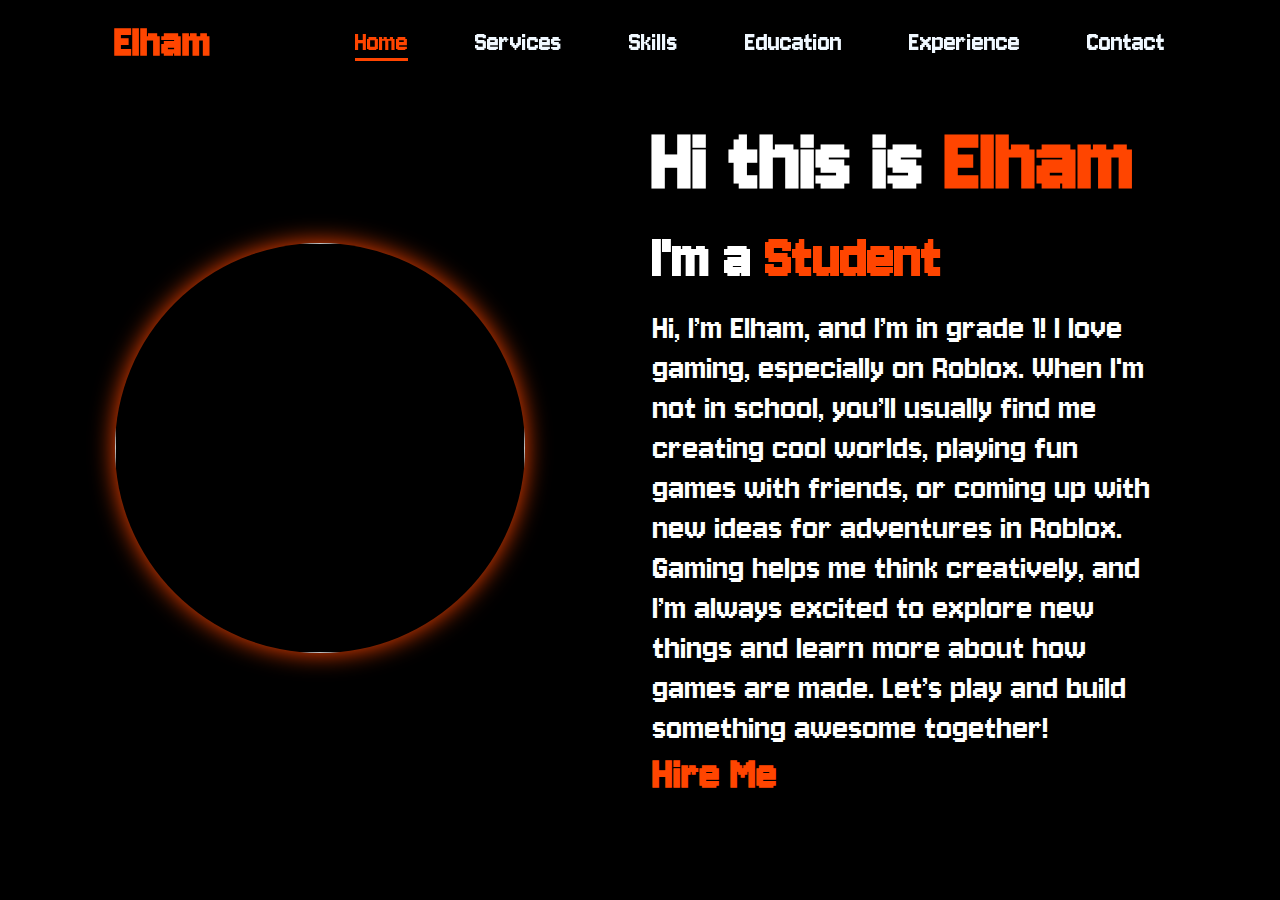
==== index.html @ d4156fb9 "Added Files via Upload" ====
<!DOCTYPE html>
<html lang="en">
<head>
    <meta charset="UTF-8">
    <meta name="viewport" content="width=device-width, initial-scale=1.0">
    <link rel="preconnect" href="https://fonts.googleapis.com">
    <link rel="preconnect" href="https://fonts.gstatic.com" crossorigin>
    <link href="https://fonts.googleapis.com/css2?family=Jersey+10&display=swap" rel="stylesheet">
    <link rel="stylesheet" href="styles.css">

    <title>Portfolio website</title>
</head>
<body>
<header>  
<a href="#" class="logo">Elham</a>

<nav>
    <a href="index.html"class="active">Home</a>
    <a href="servicespage.html">Services</a>
    <a href="skillspage.html">Skills</a>
    <a href="educationpage.html">Education</a>
    <a href="experiencepage.html">Experience</a>
    <a href="contactpage.html">Contact</a>
   </nav>
</header>

<section class="home">

<div class="home-img">
    <img src="assets/luffy.jpg" alt="">
</div>

<div class="home-content">
    <h1>Hi this is <span>Elham</span></h1>
    <h3 class="typing-text">I'm a <span>Student</span></h3>
    <p>Hi, I’m Elham, and I’m in grade 1! I love gaming, especially on Roblox. When I'm not in school, you’ll usually find me creating cool worlds, playing fun games with friends, or coming up with new ideas for adventures in Roblox. Gaming helps me think creatively, and I’m always excited to explore new things and learn more about how games are made. Let’s play and build something awesome together!</p>
<div class="social-icons">
    <a href="#"><i class = "fa-brands fa-linkedin"></i></a>
    <a href="#"><i class = "fa-brands fa-youtube"></i></a>
    <a href="#"><i class = "fa-brands fa-facebook"></i></a>
    <a href="#"><i class = "fa-brands fa-instagram"></i></a>
</div>

<a href="hiremepage.html" class="btn">Hire Me</a>
</section>

</body>
</html>
---- styles.css ----
* {
  margin: 0;
  padding: 0;
  box-sizing: border-box;
  text-decoration: none;
  font-family: "Jersey 10", sans-serif;
  border: none;
  outline: none;
}

body, html {
  font-size: 100%;
  width: 100%;
  height: 100vh;
  overflow-x: hidden;
  background-color: black;
  color: white;
}

p{
  font-size: 2.3rem;
}

body {
  font-weight: 400;
  font-family: "Jersey 10", sans-serif !important;
}

/* Header */
header {
  position: fixed;
  top: 0;
  left: 0;
  width: 100%;
  padding: 1rem 9%;
  background-color: transparent;
  display: flex;
  justify-content: space-between;
  align-items: center;
  z-index: 100;
}

.logo, .btn {
  font-size: 3rem;
  color: orangered;
  font-weight: 800;
  cursor: pointer;
  transition: transform 0.5s ease;
  font-family: "Jersey 10", sans-serif !important;
}

.logo:hover {
  transform: scale(1.1);
}

nav a {
  font-size: 1.8rem;
  color: aliceblue;
  margin-left: 4rem;
  font-weight: 500;
  transition: color 0.3s ease, border-bottom 0.3s ease;
  border-bottom: 3px solid transparent;
}

nav a:hover,
nav a.active {
  color: orangered;
  border-bottom: 3px solid orangered;
}

/* Section Styles */
section {
  min-height: 100vh;
  padding: 5rem 9%;
  color: white;
  background-color: black;
}

/* Home Section */
.home {
  display: flex;
  justify-content: center;
  align-items: center;
  gap: 8rem;
  background-color: #000;
}

.home .home-content h1 {
  font-size: 6rem;
  font-weight: 700;
  line-height: 1.3;
}

span {
  color: orangered;
}

.home-content h3 {
  font-size: 4rem;
  margin-bottom: 1rem;
  font-weight: 700;
}

/* Home Image */
.home-img {
  border-radius: 50%;
}

.home-img img {
  width: 32vw;
  height: 32vw;
  border-radius: 50%;
  box-shadow: 0 0 25px orangered;
  cursor: pointer;
  transition: transform 0.2s ease;
}

.home-img img:hover {
  transform: scale(1.05);
}

/* Social Icons */
.social-icon a {
  display: inline-flex;
  justify-content: center;
  align-items: center;
  width: 4rem;
  height: 4rem;
  background-color: transparent;
  border: 0.2rem solid orangered;
  font-size: 2rem;
  border-radius: 50%;
  margin: 0 1.5rem;
  transition: transform 0.3s ease, background-color 0.3s ease;
}

.social-icon a:hover {
  background-color: orangered;
  color: black;
  transform: scale(1.3) translateY(-5px);
}

/* Section for Services, Skills, Education, Experience, Contact */
.services, .skills, .education, .experience, .contact {
  text-align: center;
  background-color: #000;
}

.services h1, .skills h1, .education h1, .experience h1, .contact h1 {
  font-size: 4rem;
  margin-bottom: 3rem;
  color: orangered;
}

.services p, .skills p, .education p, .experience p, .contact p {
  font-size: 1.8rem;
  margin-bottom: 2rem;
}

.service-list, .skill-list, .education-list, .experience-list {
  display: flex;
  flex-direction: column;
  gap: 2rem;
  align-items: center;
}

.service-item, .skill-item, .education-item, .experience-item {
  background-color: #1a1a1a;
  padding: 2rem;
  width: 80%;
  border-radius: 10px;
  transition: transform 0.3s ease;
}

.service-item:hover, .skill-item:hover, .education-item:hover, .experience-item:hover {
  transform: scale(1.05);
}

.service-item h3, .skill-item h3, .education-item h3, .experience-item h3 {
  font-size: 2.5rem;
  color: orangered;
  margin-bottom: 1rem;
}

.service-item p, .skill-item p, .education-item p, .experience-item p {
  font-size: 1.5rem;
  color: aliceblue;
}

/* Contact Form */
.contact form {
  display: flex;
  flex-direction: column;
  gap: 2rem;
  width: 60%;
  margin: auto;
}

.contact form input, .contact form textarea {
  padding: 1.5rem;
  font-size: 1.8rem;
  background-color: #1a1a1a;
  color: aliceblue;
  border-radius: 5px;
  border: 2px solid orangered;
  transition: border-color 0.3s ease;
}

.contact form input:focus, .contact form textarea:focus {
  border-color: white;
}

.contact form button {
  padding: 1.5rem 3rem;
  font-size: 1.8rem;
  background-color: orangered;
  color: white;
  border-radius: 5px;
  cursor: pointer;
  transition: background-color 0.3s ease;
}

.contact form button:hover {
  background-color: #e67e22;
}

/* Media Queries for Responsiveness */
@media (max-width: 1200px) {
  .home .home-content h1 {
    font-size: 4.5rem;
  }

  .home-content h3 {
    font-size: 3.5rem;
  }
  
  .home-img img {
    width: 40vw;
    height: 40vw;
  }

  .service-item, .skill-item, .education-item, .experience-item {
    width: 90%;
  }

  .contact form {
    width: 80%;
  }
}

@media (max-width: 768px) {
  header {
    flex-direction: column;
    padding: 1rem 5%;
  }

  nav a {
    margin-left: 2rem;
  }

  .home {
    flex-direction: column;
    gap: 3rem;
  }

  .home .home-content h1 {
    font-size: 3.5rem;
  }

  .home-content h3 {
    font-size: 2.5rem;
  }

  .home-img img {
    width: 50vw;
    height: 50vw;
  }

  .service-item, .skill-item, .education-item, .experience-item {
    width: 95%;
  }
}

@media (max-width: 480px) {
  header {
    padding: 1rem 2%;
  }

  nav a {
    font-size: 1.5rem;
    margin-left: 1rem;
  }

  .home .home-content h1 {
    font-size: 3rem;
  }

  .home-content h3 {
    font-size: 2rem;
  }

  .home-img img {
    width: 60vw;
    height: 60vw;
  }

  .service-item, .skill-item, .education-item, .experience-item {
    width: 100%;
  }

  .contact form {
    width: 100%;
  }
}
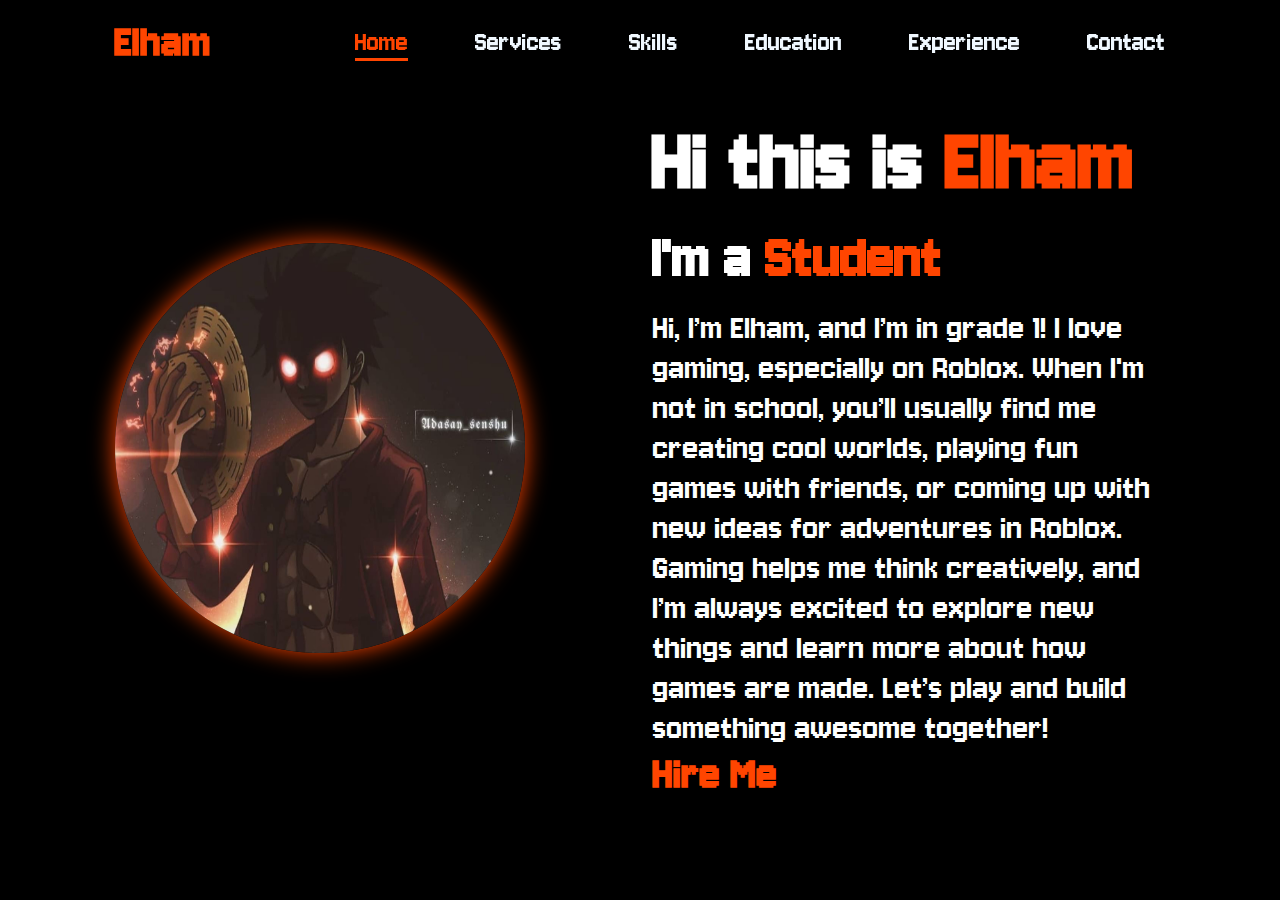
==== commit 020ca2b9: "Update index.html" ====
--- a/index.html
+++ b/index.html
@@ -27,7 +27,7 @@
 <section class="home">
 
 <div class="home-img">
-    <img src="assets/luffy.jpg" alt="">
+    <img src="luffy.jpg" alt="">
 </div>
 
 <div class="home-content">
@@ -45,4 +45,4 @@
 </section>
 
 </body>
-</html>+</html>
